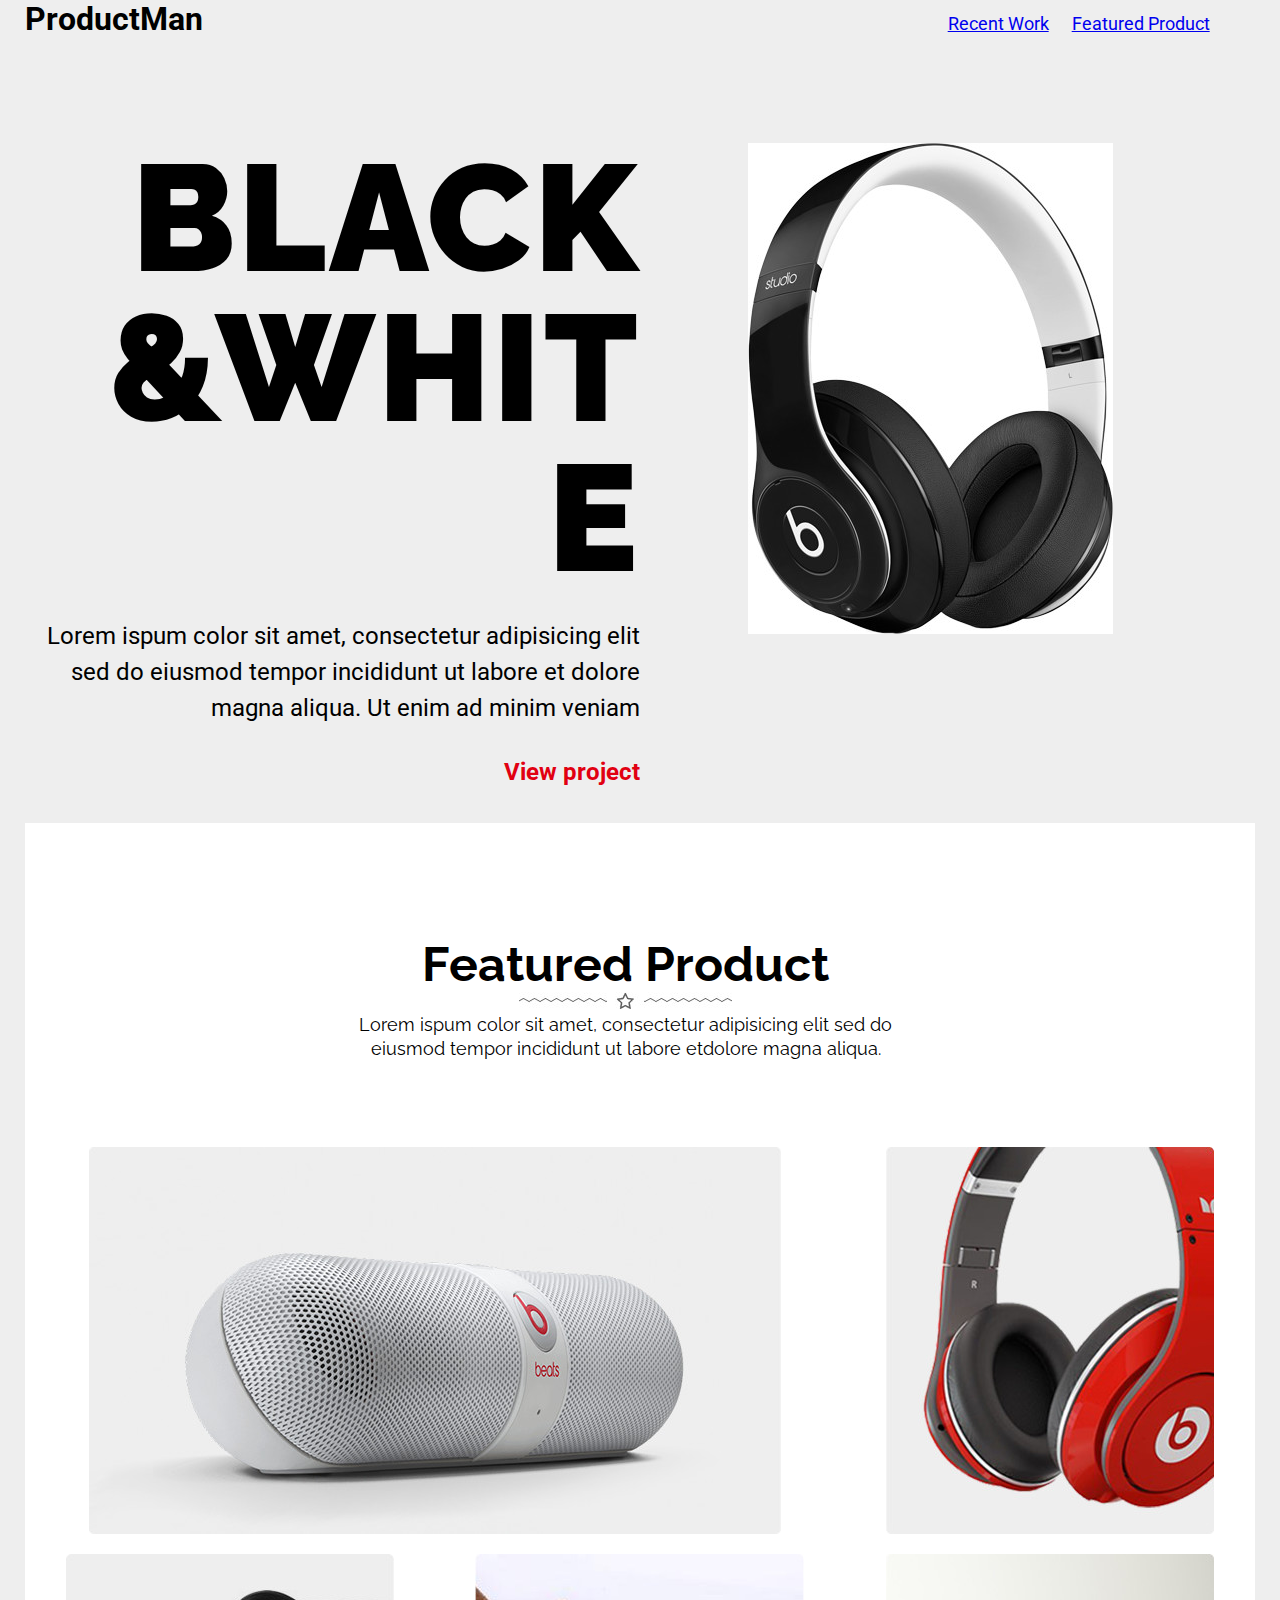
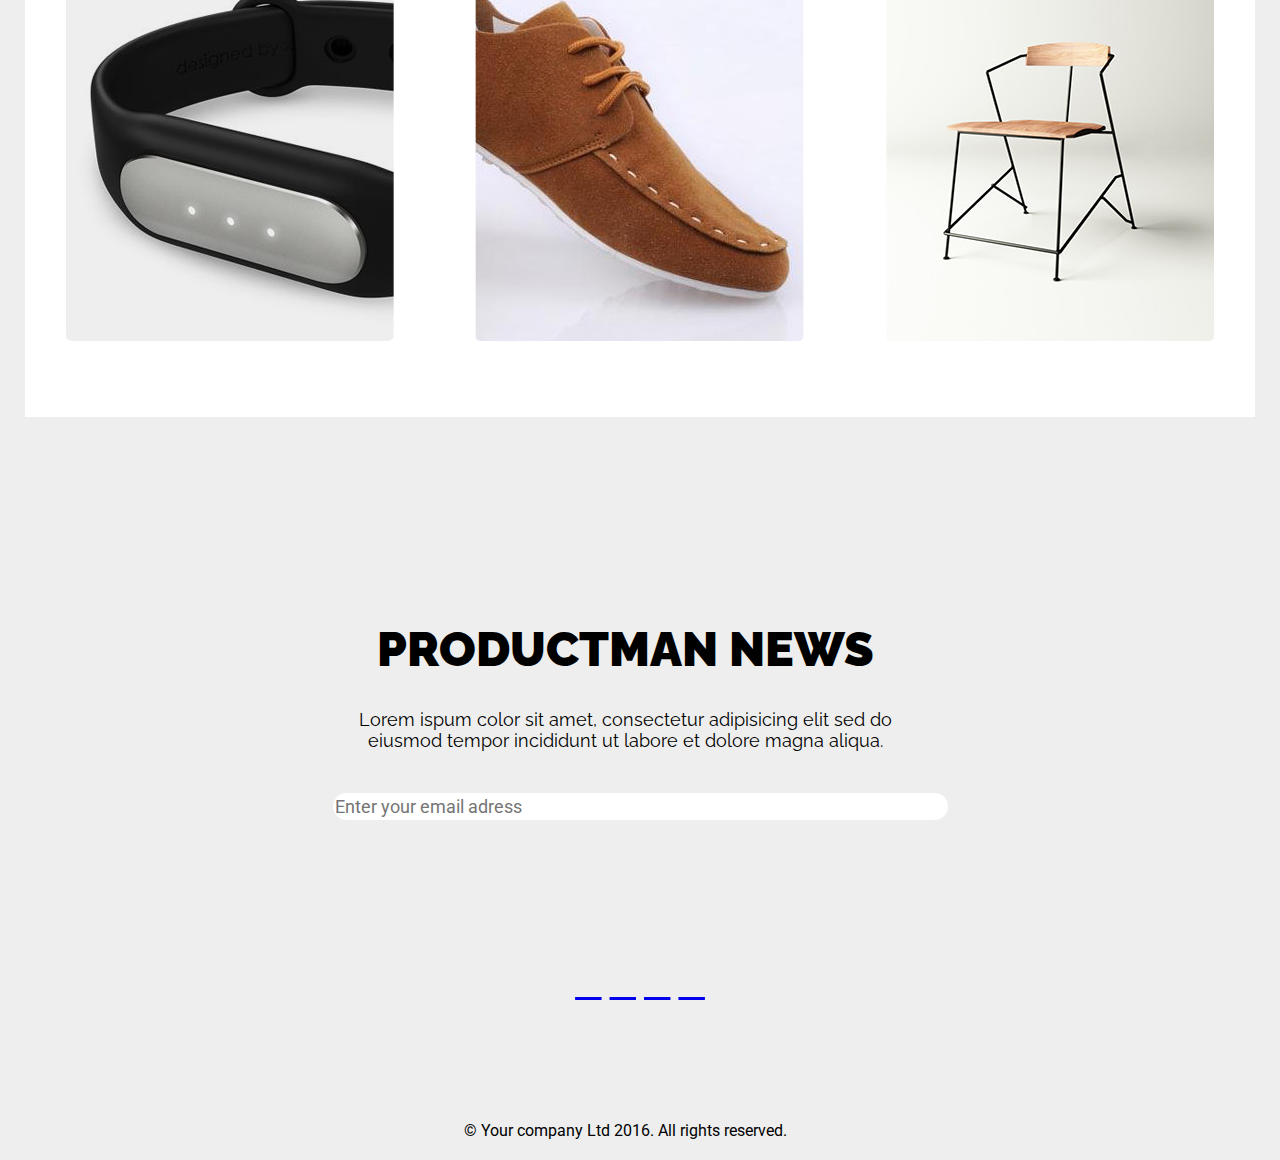
==== index.html @ 6d56a85e "final commit" ====
<!DOCTYPE html>
<html lang="en">
<head>
	<meta charset="UTF-8">
	<title>Start</title>
	<meta http-equiv="X-UA-Compatible" content="IE=edge">
	<meta name="viewport" content="width=device-width, initial-scale=1">

	<meta name="description" content="" />
	<meta name="keywords" content="" />
	<link rel="icon" href="favicon.png"/>
	<link rel="stylesheet" href="css/normalize.css" />
	<link rel="stylesheet" href="css/layout.css" />
	<link rel="stylesheet" href="css/style.css" />

	<!--[if lt IE 9]>
		<script src="https://oss.maxcdn.com/html5shiv/3.7.2/html5shiv.min.js"></script>
		<script src="https://oss.maxcdn.com/respond/1.4.2/respond.min.js"></script>
	<![endif]-->
</head>
<body>
	<header class="ba-header">
		<h1 class="productman">ProductMan</h1>
		<ul class="head">
			<li class="right"><a href="#">Recent Work</a></li>
			<li class="right"><a href="#">Featured Product</a></li>
			<li><a href="#"><span class="icon-menu"></span></a></li>
		</ul>
		<div class="top">
			<div class="black">
				<h2 class="white">
					Black&White
				</h2>
				<p class="lorem">
					Lorem ispum color sit amet, consectetur adipisicing elit sed do eiusmod tempor incididunt ut labore et dolore magna aliqua. Ut enim ad minim veniam
				</p>
				<p class="view">
				View project
				</p>
			</div>
			<div class="headphones">
			<img class="phones" src="img/image.jpeg" alt="phones">
			</div>
		</div>
	</header>
	<main role="main" >
		<section class="first">
			<div class="featured">
				<h1 class="product">
					Featured Product
				</h1>
				<img class="star" src="img/underline.jpeg">
				<p class="section-lorem">
				Lorem ispum color sit amet, consectetur adipisicing elit sed do eiusmod tempor incididunt ut labore etdolore magna aliqua.
				</p>
			</div>
			<div class="middle">
				<div class="ba-width-2-3">
				<img src="img/speaker-pill-white-standard-thrqrtleft.jpeg" alt="speaker">
				</div>
				<div class="ba-width-1-3">
					<img src="img/beats-by-dre-studio-red-highdefinition-headphones.jpeg" alt="beats">
				</div>
				<div class="ba-width-1-3">
					<div class="img-wrap">
						<img src="img/Layer 1.jpeg" alt="layer">
					<div class="hover-img">
					<div class="hover-text">
						<p>Minimal product</p><p class="underline">design</p>
					</div>
					</div>
					</div>
				</div>
				<div class="ba-width-1-3">
					<img src="img/Casual-Shoes-For-Men-2.jpeg" alt="shoes">
				</div>
				<div class="ba-width-1-3">
					<img src="img/tumblr_nko8p7po0T1qddxjwo3_1280.jpeg" alt="tumble">
				</div>
			</div>
		</section>
		<section class="second">
			<div class="news">
				<h1 class="productman-news">
					Productman news
				</h1>
				<p class="loremispum">
					Lorem ispum color sit amet, consectetur adipisicing elit sed do eiusmod tempor incididunt ut labore et dolore magna aliqua.
				</p>
			</div>
			<div class="input">
			<input type="text" name="text" placeholder="Enter your email adress">
			</div>
			<div class="icon">
			<a href="#"><span class="icon-facebook"></span></a>
			<a href="#"><span class="icon-twitter"></span></a>
			<a href="#"><span class="icon-youtube2"></span></a>
			<a href="#"><span class="icon-linkedin"></span></a>
			</div>
		</section>
	</main>
	<footer class="ba-footer">
	&#169; Your company Ltd 2016. All rights reserved.
	</footer>
	<script src="js/main.js"></script>
</body>
</html>
---- css/layout.css ----
*, *:after, *:before {
    -webkit-box-sizing: border-box;
    -moz-box-sizing: border-box;
    box-sizing: border-box;
}

.cf:before, .cf:after {
    content: " ";
    display: table;
}

.cf:after {
    clear: both;
}

.ba-container,.ba-container-center {
    margin-left: auto;
    margin-right: auto;
}

img {
    max-width: 100%;
    height: auto;
}


/* Text align */

.ba-text-left {
    text-align: left;
}

.ba-text-right {
    text-align: right;
}

.ba-text-center {
    text-align: center;
}


/* Floats */

.ba-float-left {
    float: left;
}

.ba-float-right {
    float: right;
}

.ba-float-none {
    float: none;
}


/* Vertical align */

.ba-vertical-align:before {
    content: '';
    display: inline-block;
    height: 100%;
    vertical-align: middle;
}

[class*="ba-vertical-align-"] {
    display: inline-block;
}

.ba-vertical-align-top {
    vertical-align: top;
}

.ba-vertical-align-middle {
    vertical-align: middle;
}

.ba-vertical-align-bottom {
    vertical-align: bottom;
}


/* Absolute centering */

.ba-relative {
    position: relative;
}

.ba-absolute-center {
    display: block;
    position: absolute;
    left: 0;
    right: 0;
    top: 0;
    bottom: 0;
    margin: auto;
}


/* Circle element */

.ba-circle {
    -webkit-border-radius: 50%;
    -moz-border-radius: 50%;
    border-radius: 50%;
}


/*== Grid ==*/


/* Grid clearfix */

.ba-grid:before, .ba-grid:after {
    content: " ";
    display: table;
}

.ba-grid:after {
    clear: both;
}

.ba-grid + .ba-grid {
    margin-top: 20px;
}

[class*="ba-width-"] {
    width: 100%;
}

.ba-grid > [class*="ba-width-"] {
    float: left;
    padding-left: 20px;
}

.ba-grid {
    margin-left: -20px;
}


/* No Padding Grid */

.ba-grid-nopad {
    margin-left: 0;
}
.ba-grid-nopad + .ba-grid-nopad {
    margin-top: 0;
}
.ba-grid-nopad > [class*="ba-width-"] {
    padding-left: 0;
}

.ba-width-1-2, .ba-width-2-4, .ba-width-3-6 {
    width: 50%;
}

.ba-width-1-3, .ba-width-2-6 {
    width: 33.333%;
    display: inline-block;
    font-size: 1rem;
    padding: 0.5rem;
}

.ba-width-2-3, .ba-width-4-6 {
    width: 66.667%;
    display: inline-block;
    font-size: 1rem;
    padding: 0.5rem;
}

.ba-width-1-4 {
    width: 25%;
}

.ba-width-3-4 {
    width: 75%;
}

.ba-width-1-5 {
    width: 20%;
}

.ba-width-2-5 {
    width: 40%;
}

.ba-width-3-5 {
    width: 60%;
}

.ba-width-4-5 {
    width: 80%;
}

.ba-width-1-6 {
    width: 16.667%;
}

.ba-width-5-6 {
    width: 83.333%;
}

.ba-width-1-7 {
    width: 14.2857%;
}

.ba-width-1-8 {
    width: 12.5%;
}

.ba-width-1-9 {
    width: 11.1111%;
}

.ba-width-1-10 {
    width: 10%;
}


/* Phone landscape and bigger */

@media (min-width: 480px) {
    .ba-float-left-small {
        float: left;
    }

    .ba-float-right-small {
        float: right;
    }
    /* Whole */
    .ba-width-small-1-1 {
        width: 100%;
    }
    /* Halves */
    .ba-width-small-1-2, .ba-width-small-2-4, .ba-width-small-3-6 {
        width: 50%;
    }
    /* Thirds */
    .ba-width-small-1-3, .ba-width-small-2-6 {
        width: 33.333%;
    }
    .ba-width-small-2-3, .ba-width-small-4-6 {
        width: 66.666%;
    }
    /* Quarters */
    .ba-width-small-1-4 {
        width: 25%;
    }
    .ba-width-small-3-4 {
        width: 75%;
    }
    /* Fifths */
    .ba-width-small-1-5 {
        width: 20%;
    }
    .ba-width-small-2-5 {
        width: 40%;
    }
    .ba-width-small-3-5 {
        width: 60%;
    }
    .ba-width-small-4-5 {
        width: 80%;
    }
}


/* Tablet and bigger */

@media (min-width: 768px) {
    .ba-float-left-medium {
        float: left;
    }
    .ba-float-right-medium {
        float: right;
    }

    /* Whole */
    .ba-width-medium-1-1 {
        width: 100%;
    }
    /* Halves */
    .ba-width-medium-1-2, .ba-width-medium-2-4, .ba-width-medium-3-6 {
        width: 50%;
    }
    /* Thirds */
    .ba-width-medium-1-3, .ba-width-medium-2-6 {
        width: 33.333%;
    }
    .ba-width-medium-2-3, .ba-width-medium-4-6 {
        width: 66.666%;
    }
    /* Quarters */
    .ba-width-medium-1-4 {
        width: 25%;
    }
    .ba-width-medium-3-4 {
        width: 75%;
    }
    /* Fifths */
    .ba-width-medium-1-5 {
        width: 20%;
    }
    .ba-width-medium-2-5 {
        width: 40%;
    }
    .ba-width-medium-3-5 {
        width: 60%;
    }
    .ba-width-medium-4-5 {
        width: 80%;
    }
}


/* Desktop and bigger */

@media (min-width: 960px) {
    .ba-float-left-large {
        float: left;
    }

    .ba-float-right-large {
        float: right;
    }
    /* Whole */
    .ba-width-large-1-1 {
        width: 100%;
    }
    /* Halves */
    .ba-width-large-1-2, .ba-width-large-2-4, .ba-width-large-3-6 {
        width: 50%;
    }
    /* Thirds */
    .ba-width-large-1-3, .ba-width-large-2-6 {
        width: 33.333%;
    }
    .ba-width-large-2-3, .ba-width-large-4-6 {
        width: 66.666%;
    }
    /* Quarters */
    .ba-width-large-1-4 {
        width: 25%;
    }
    .ba-width-large-3-4 {
        width: 75%;
    }
    /* Fifths */
    .ba-width-large-1-5 {
        width: 20%;
    }
    .ba-width-large-2-5 {
        width: 40%;
    }
    .ba-width-large-3-5 {
        width: 60%;
    }
    .ba-width-large-4-5 {
        width: 80%;
    }
}

@media (min-width: 1220px) {
    .ba-float-left-xlarge {
        float: left;
    }

    .ba-float-right-xlarge {
        float: right;
    }
    /* Whole */
    .ba-width-xlarge-1-1 {
        width: 100%;
    }
    /* Halves */
    .ba-width-xlarge-1-2, .ba-width-xlarge-2-4, .ba-width-xlarge-3-6 {
        width: 50%;
    }
    /* Thirds */
    .ba-width-xlarge-1-3, .ba-width-xlarge-2-6 {
        width: 33.333%;
    }
    .ba-width-xlarge-2-3, .ba-width-xlarge-4-6 {
        width: 66.666%;
    }
    /* Quarters */
    .ba-width-xlarge-1-4 {
        width: 25%;
    }
    .ba-width-xlarge-3-4 {
        width: 75%;
    }
    /* Fifths */
    .ba-width-xlarge-1-5 {
        width: 20%;
    }
    .ba-width-xlarge-2-5 {
        width: 40%;
    }
    .ba-width-xlarge-3-5 {
        width: 60%;
    }
    .ba-width-xlarge-4-5 {
        width: 80%;
    }
}
---- css/style.css ----
@import url('https://fonts.googleapis.com/css?family=Raleway:400,600i,900');
@import url('https://fonts.googleapis.com/css?family=Roboto:300,700,900');
@font-face {
  font-family: 'icomoon';
  src:  url('../../fonts/icomoon.eot?wxz2mr');
  src:  url('../../fonts/icomoon.eot?wxz2mr#iefix') format('embedded-opentype'),
    url('../../fonts/icomoon.ttf?wxz2mr') format('truetype'),
    url('../../fonts/icomoon.woff?wxz2mr') format('woff'),
    url('../../fonts/icomoon.svg?wxz2mr#icomoon') format('svg');
  font-weight: normal;
  font-style: normal;
}

@font-face {
  font-family: 'icomoon';
  src:  url('../../fonts/icomoon.eot?7h7t2l');
  src:  url('../../fonts/icomoon.eot?7h7t2l#iefix') format('embedded-opentype'),
    url('../../fonts/icomoon.ttf?7h7t2l') format('truetype'),
    url('../../fonts/icomoon.woff?7h7t2l') format('woff'),
    url('../../fonts/icomoon.svg?7h7t2l#icomoon') format('svg');
  font-weight: normal;
  font-style: normal;
}

[class^="icon-"], [class*=" icon-"] {
  /* use !important to prevent issues with browser extensions that change fonts */
  font-family: 'icomoon' !important;
  speak: none;
  font-style: normal;
  font-weight: normal;
  font-variant: normal;
  text-transform: none;
  line-height: 1;

  /* Better Font Rendering =========== */
  -webkit-font-smoothing: antialiased;
  -moz-osx-font-smoothing: grayscale;
}

.icon-vk:before {
  content: "\e300";
}
.icon-facebook:before {
  content: "\ea90";
}
.icon-twitter:before {
  content: "\ea96";
}
.icon-youtube2:before {
  content: "\ea9e";
}
.icon-linkedin:before {
  content: "\eac9";
}



[class^="icon-"], [class*=" icon-"] {
  /* use !important to prevent issues with browser extensions that change fonts */
  font-family: 'icomoon' !important;
  speak: none;
  font-style: normal;
  font-weight: normal;
  font-variant: normal;
  text-transform: none;
  line-height: 1;

  /* Better Font Rendering =========== */
  -webkit-font-smoothing: antialiased;
  -moz-osx-font-smoothing: grayscale;
}

.icon-vk:before {
  content: "\e300";
}

.icon-menu{
 display: inline-block;
 padding-right: 0;
 font-family: 18px;
}

.icon-menu:before {
  content: "\e9bd";
}

html,body{
	width: 1230px;
	margin: 0 auto;
}

body{
	height: 100%;
	background: #eeeeee;
	font-family: 'Raleway', sans-serif;
	font-family: 'Roboto', sans-serif;
}

/* Typography */
a,
input[type="submit"],
input[type="button"],
button{
	-webkit-transition: color .3s ease-in, border-color .3s ease-in, background-color .3s ease-in, opacity .3s ease-in;
	-moz-transition: color .3s ease-in, border-color .3s ease-in, background-color .3s ease-in, opacity .3s ease-in;
	transition: color .3s ease-in, border-color .3s ease-in, background-color .3s ease-in, opacity .3s ease-in;
}
input[type="submit"],
input[type="button"],
button,
.ba-button{
	display: inline-block;
}
input[type="submit"]:hover,
input[type="button"]:hover,
button:hover,
.ba-button:hover{

}

input[type="text"],
input[type="email"],
input[type="password"],
input[type="number"],
input[type="tel"],
textarea,
select {

	-webkit-transition: color .3s ease-in, border-color .3s ease-in, background-color .3s ease-in, opacity .3s ease-in;
	-moz-transition: color .3s ease-in, border-color .3s ease-in, background-color .3s ease-in, opacity .3s ease-in;
	transition: color .3s ease-in, border-color .3s ease-in, background-color .3s ease-in, opacity .3s ease-in;
}

input[type="text"]:focus,
input[type="email"]:focus,
input[type="password"]:focus,
input[type="number"]:focus,
input[type="tel"]:focus,
textarea:focus,
select:focus {

}
textarea {

}

/* Layout */
.ba-container{
	padding-left: 20px;
	padding-right: 20px;
}

/*header*/
.productman{
	display: inline-block;
	width: 59%;
	text-decoration: none;
	margin: 0;
}

.head{
	display: inline-block;
	width: 40%;
	text-align: right;
	text-decoration: none;
	padding: 0;
}

.icon-menu{
	font-size: 18px;
}

ul{
	font-size: 0;
}

ul li{
	display: inline-block;
	text-decoration: none;
	font-size: 18px;
}

li{
	/*margin: 0 15px;*/
	text-decoration: none;
	color: black;
}

.right{
	margin-right: 23px;
}

.black{
	display: inline-block;
	width: 50%;
	text-align: right;
	vertical-align: top;
}

h2{
	font-size: 150px;
	line-height: 150px;
	word-wrap: break-word;
	margin-bottom: 25px;
	font-family: 'Raleway', sans-serif;
	font-weight: 900;
	text-transform: uppercase;
	margin-top: 0;
	letter-spacing: 2.5px;
}

.white{
	display: inline-block;
	width: 100%
}

.headphones{
	display: inline-block;
	width: 41%;
	margin-left: 104px;
}

.phones{
	background: #eeeeee;
	margin-bottom: 185px;
}

.top{
	vertical-align: top;
	margin-top: 105px;
}

.view{
	font-family: 'Roboto', sans-serif;
	font-size: 24px;
	color: #e10011;
	font-weight: bold;
	margin: 0;
	margin-top: 32px;
}

.lorem{
	font-family: 'Roboto', sans-serif;
	font-size: 24px;
	line-height: 36px;
	margin: 0;
}

.ba-header{
	/*margin-bottom: 300px;*/
}

/*main*/

.featured{
	display: inline-block;
	width: 585px;
	margin-left: 308px;
	margin-bottom: 78px;
	text-align: center;
}

.product{
	margin-top: 113px;
	font-family: 'Raleway', sans-serif;
	font-size: 48px;
	margin-bottom: 0;
}

.first{
	width: 1230px;
	margin: 0 auto;
	margin-bottom: 172px;
	background: white;
	height: 1194px;

}

.section-lorem{
	font-size: 18px;
	line-height: 24px;
	font-family: 'Raleway', sans-serif;
	margin: 0;
}

.second{
	margin-bottom: 118px;
}

.middle{
	display: inline-block;
	width: 100%;
	margin: 0;
	vertical-align: top;
	text-align: center;
	font-size: 0;
}

.img-wrap{
    position: relative;
    border-radius: 5px;
}

.img-wrap img{
    height: auto;
    border-radius: 5px;
}

.img-wrap .hover-img{
    position: absolute;
    display: none;
}

.img-wrap:hover .hover-img{
    display: block;
    position: absolute;
    background: red;
    top: 0;
    left: 0;
    right: 0;
    bottom: 0;
    color: white;
    border-radius: 10px;
    font-family: 'Roboto', sans-serif;
	font-size: 30px;
	font-weight: 900;
	text-align: left;
}

.underline{
	text-decoration: underline;
	text-transform: capitalize;
	margin-top: 0;
}

.img-wrap .hover-img .hover-text{
    position: relative;
    top: 70%;
    transform: translate(0,-70%);
}

.hover-text > p{
	margin-bottom: 0;
	margin-left: 37px;
}

.news{
	display: inline-block;
	width: 585px;
	margin-left: 308px;
	text-align: center;
}

.productman-news{
	font-size: 48px;
	font-family: 'Raleway', sans-serif;
	font-weight: 900;
	text-transform: uppercase;
}

.loremispum{
	font-size: 18px;
	font-family: 'Raleway', sans-serif;
	font-weight: 600i;
	margin-bottom: 42px;
}

.input{
	width: 100%;
	display: inline-block;
	text-align: center;
}

input{
	width: 50%;
	border-radius: 15px;
	margin-bottom: 15px;
	border: none;
	font-size: 18px;
	line-height: 25px;
}

.icon{
	display: inline-block;
	text-align: center;
	width: 100%;
	margin-top: 128px;
	margin-bottom: 0;
	font-size: 34px;
}

/*footer*/

.ba-footer{
	display: inline-block;
	width: 585px;
	margin-left: 308px;
	text-align: center;
	margin-bottom: 20px;
}
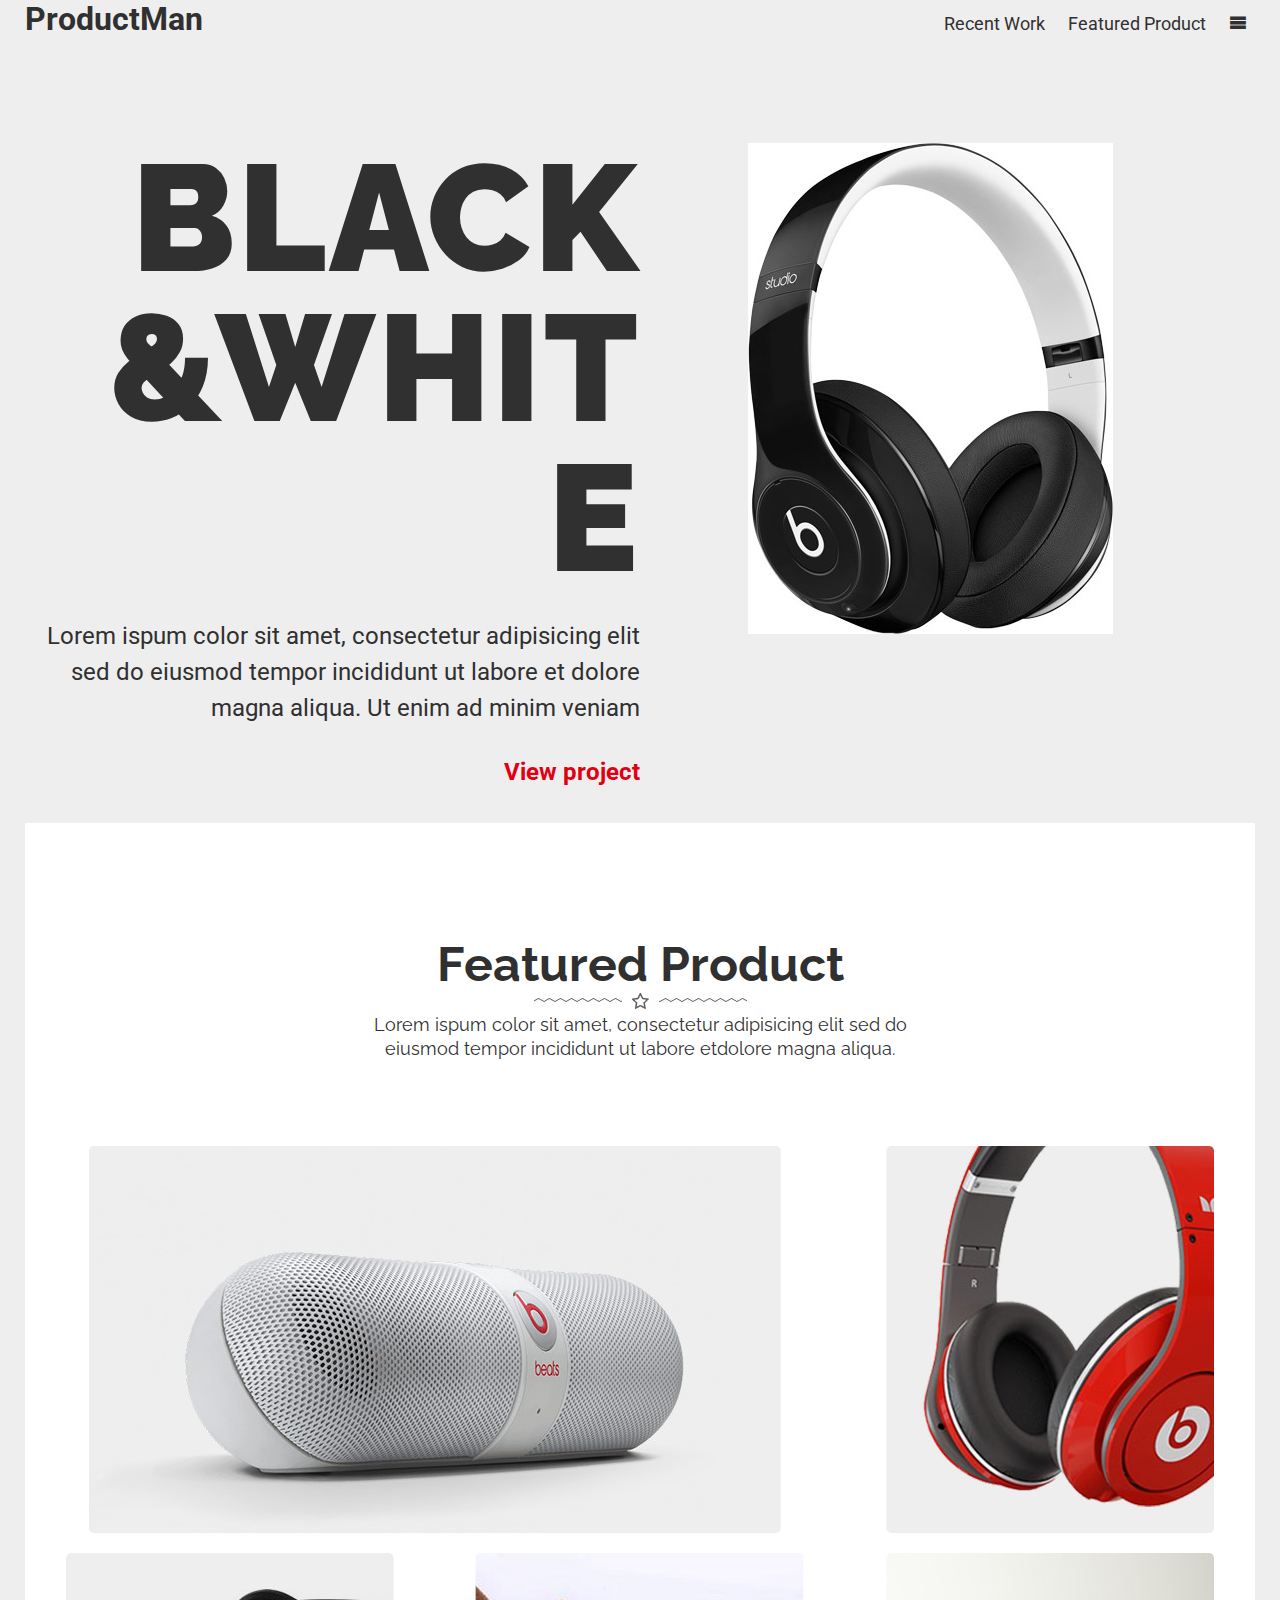
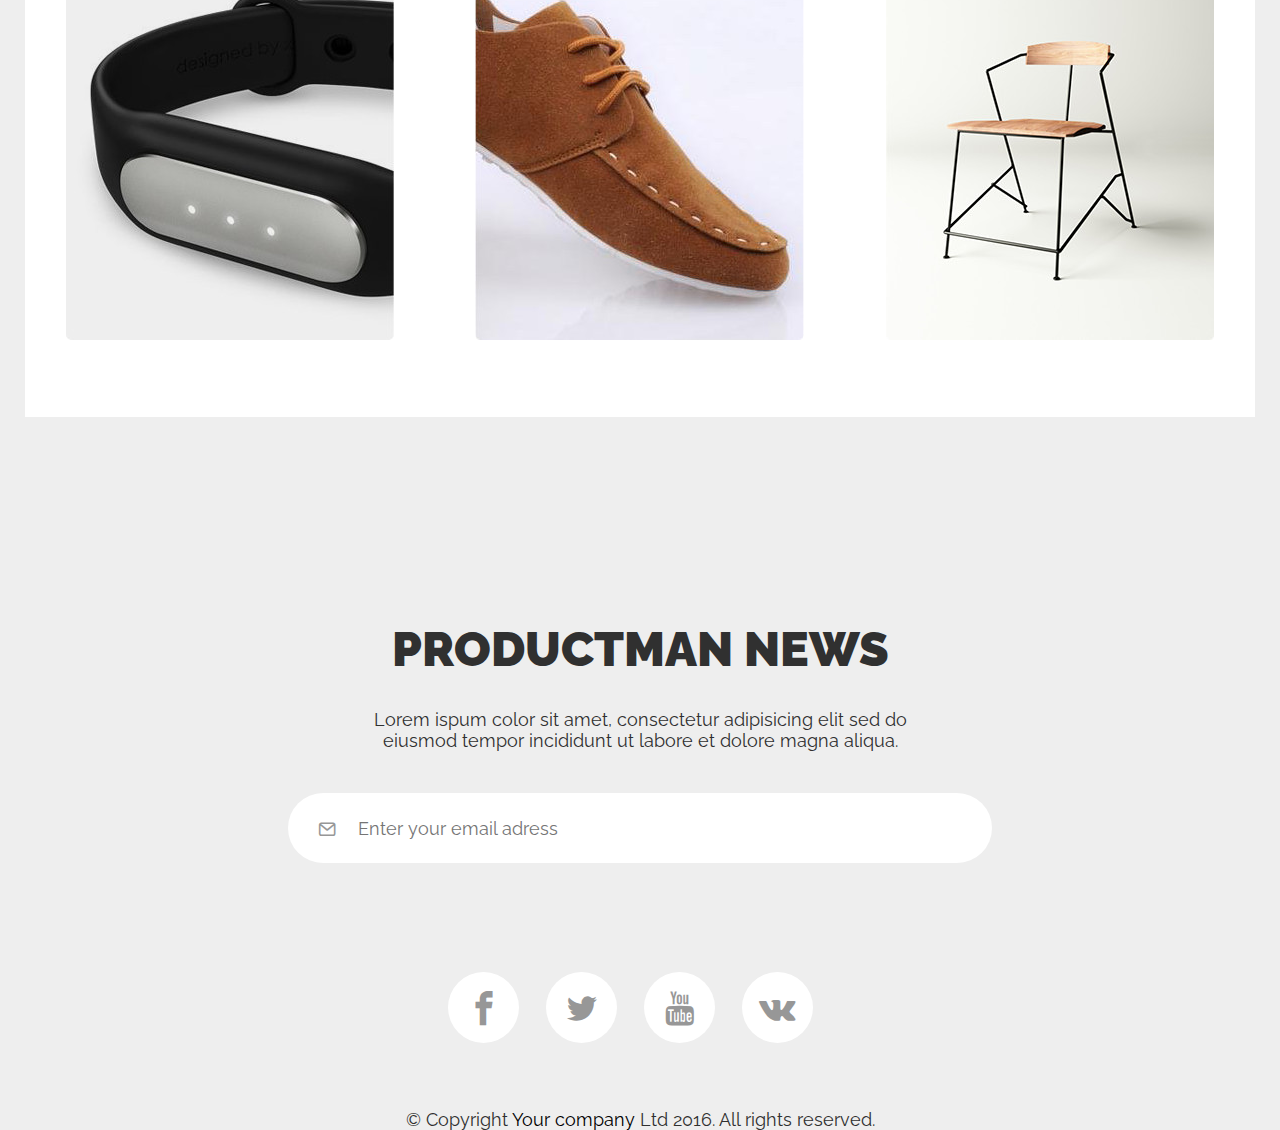
==== commit d19574fa: "last commit" ====
--- a/index.html
+++ b/index.html
@@ -22,9 +22,9 @@
 	<header class="ba-header">
 		<h1 class="productman">ProductMan</h1>
 		<ul class="head">
-			<li class="right"><a href="#">Recent Work</a></li>
+			<li class="right"><a  href="#">Recent Work</a></li>
 			<li class="right"><a href="#">Featured Product</a></li>
-			<li><a href="#"><span class="icon-menu"></span></a></li>
+			<li><a href="#"><i class="icon-menu"></i></a></li>
 		</ul>
 		<div class="top">
 			<div class="black">
@@ -89,18 +89,20 @@
 				</p>
 			</div>
 			<div class="input">
-			<input type="text" name="text" placeholder="Enter your email adress">
+				<i class="icon-mail"></i>
+				<input class="subscribe" type="text" name="text" placeholder="Enter your email adress">
+				<button class="subs">Subscribe<i class="icon-play_arrow"></i></button>
 			</div>
 			<div class="icon">
-			<a href="#"><span class="icon-facebook"></span></a>
-			<a href="#"><span class="icon-twitter"></span></a>
-			<a href="#"><span class="icon-youtube2"></span></a>
-			<a href="#"><span class="icon-linkedin"></span></a>
+				<div class="icon-block"><a href="#"><i class="icon-facebook"></i></a></div>
+				<div class="icon-block"><a href="#"><i class="icon-twitter"></i></a></div>
+				<div class="icon-block"><a href="#"><i class="icon-youtube"></i></a></div>
+				<div class="icon-block"><a href="#"><i class="icon-vk"></i></a></div>
 			</div>
 		</section>
 	</main>
 	<footer class="ba-footer">
-	&#169; Your company Ltd 2016. All rights reserved.
+	&#169; Copyright <span class="company">Your company</span> Ltd 2016. All rights reserved.
 	</footer>
 	<script src="js/main.js"></script>
 </body>
--- a/css/style.css
+++ b/css/style.css
@@ -1,23 +1,13 @@
 @import url('https://fonts.googleapis.com/css?family=Raleway:400,600i,900');
 @import url('https://fonts.googleapis.com/css?family=Roboto:300,700,900');
+
 @font-face {
   font-family: 'icomoon';
-  src:  url('../../fonts/icomoon.eot?wxz2mr');
-  src:  url('../../fonts/icomoon.eot?wxz2mr#iefix') format('embedded-opentype'),
-    url('../../fonts/icomoon.ttf?wxz2mr') format('truetype'),
-    url('../../fonts/icomoon.woff?wxz2mr') format('woff'),
-    url('../../fonts/icomoon.svg?wxz2mr#icomoon') format('svg');
-  font-weight: normal;
-  font-style: normal;
-}
-
-@font-face {
-  font-family: 'icomoon';
-  src:  url('../../fonts/icomoon.eot?7h7t2l');
-  src:  url('../../fonts/icomoon.eot?7h7t2l#iefix') format('embedded-opentype'),
-    url('../../fonts/icomoon.ttf?7h7t2l') format('truetype'),
-    url('../../fonts/icomoon.woff?7h7t2l') format('woff'),
-    url('../../fonts/icomoon.svg?7h7t2l#icomoon') format('svg');
+  src:  url('../fonts/icomoon.eot?3ub6f5');
+  src:  url('../fonts/icomoon.eot?3ub6f5#iefix') format('embedded-opentype'),
+    url('../fonts/icomoon.ttf?3ub6f5') format('truetype'),
+    url('../fonts/icomoon.woff?3ub6f5') format('woff'),
+    url('../fonts/icomoon.svg?3ub6f5#icomoon') format('svg');
   font-weight: normal;
   font-style: normal;
 }
@@ -37,56 +27,32 @@
   -moz-osx-font-smoothing: grayscale;
 }
 
+.icon-play_arrow:before {
+  content: "\e903";
+}
+.icon-mail:before {
+  content: "\e902";
+}
+.icon-twitter:before {
+  content: "\e900";
+}
+.icon-youtube:before {
+  content: "\e901";
+}
 .icon-vk:before {
   content: "\e300";
 }
+.icon-menu:before {
+  content: "\e9bd";
+}
 .icon-facebook:before {
   content: "\ea90";
 }
-.icon-twitter:before {
-  content: "\ea96";
-}
-.icon-youtube2:before {
-  content: "\ea9e";
-}
-.icon-linkedin:before {
-  content: "\eac9";
-}
-
-
-
-[class^="icon-"], [class*=" icon-"] {
-  /* use !important to prevent issues with browser extensions that change fonts */
-  font-family: 'icomoon' !important;
-  speak: none;
-  font-style: normal;
-  font-weight: normal;
-  font-variant: normal;
-  text-transform: none;
-  line-height: 1;
-
-  /* Better Font Rendering =========== */
-  -webkit-font-smoothing: antialiased;
-  -moz-osx-font-smoothing: grayscale;
-}
-
-.icon-vk:before {
-  content: "\e300";
-}
-
-.icon-menu{
- display: inline-block;
- padding-right: 0;
- font-family: 18px;
-}
-
-.icon-menu:before {
-  content: "\e9bd";
-}
 
 html,body{
-	width: 1230px;
-	margin: 0 auto;
+	max-width: 1230px;
+	margin: 0 auto;
+	color: #303030;
 }
 
 body{
@@ -156,6 +122,7 @@
 	width: 59%;
 	text-decoration: none;
 	margin: 0;
+	color: #303030;
 }
 
 .head{
@@ -166,8 +133,9 @@
 	padding: 0;
 }
 
-.icon-menu{
-	font-size: 18px;
+.head a{
+	text-decoration: none;
+	color: #303030;
 }
 
 ul{
@@ -181,7 +149,6 @@
 }
 
 li{
-	/*margin: 0 15px;*/
 	text-decoration: none;
 	color: black;
 }
@@ -211,7 +178,8 @@
 
 .white{
 	display: inline-block;
-	width: 100%
+	width: 100%;
+	color: #303030;
 }
 
 .headphones{
@@ -247,17 +215,17 @@
 }
 
 .ba-header{
-	/*margin-bottom: 300px;*/
+
 }
 
 /*main*/
 
 .featured{
 	display: inline-block;
-	width: 585px;
-	margin-left: 308px;
 	margin-bottom: 78px;
 	text-align: center;
+	width: 1230px;
+	margin: 0 auto;
 }
 
 .product{
@@ -268,7 +236,7 @@
 }
 
 .first{
-	width: 1230px;
+	max-width: 1230px;
 	margin: 0 auto;
 	margin-bottom: 172px;
 	background: white;
@@ -280,16 +248,18 @@
 	font-size: 18px;
 	line-height: 24px;
 	font-family: 'Raleway', sans-serif;
-	margin: 0;
+	width: 550px;
+	margin: auto;
+	margin-bottom: 77px;
 }
 
 .second{
-	margin-bottom: 118px;
+	margin-bottom: 66px;
 }
 
 .middle{
 	display: inline-block;
-	width: 100%;
+	max-width: 100%;
 	margin: 0;
 	vertical-align: top;
 	text-align: center;
@@ -346,9 +316,10 @@
 
 .news{
 	display: inline-block;
-	width: 585px;
-	margin-left: 308px;
-	text-align: center;
+	text-align: center;
+	width: 1230px;
+	margin: 0 auto;
+
 }
 
 .productman-news{
@@ -362,39 +333,110 @@
 	font-size: 18px;
 	font-family: 'Raleway', sans-serif;
 	font-weight: 600i;
+	width: 550px;
+	margin: auto;
 	margin-bottom: 42px;
+
 }
 
 .input{
+	position: relative;
+	max-width: 1230px;
+	margin: 0 auto;
+	text-align: center;
+}
+
+input[type="text"]{
+	width: 704px;
+	height: 70px;
+	background: white;
+	border: none;
+	font-size: 18px;
+	color: #979797;
+	padding-left: 70px;
+	border-radius: 50px;
+	font-family: 'Raleway', sans-serif;
+	font-weight: 600i;
+}
+
+.input .icon-mail{
+	position: absolute;
+	margin-left: 30px;
+	margin-top: 27px;
+	z-index: 1;
+	color: #979797;
+	font-size: 18px;
+}
+
+.subs{
+	color: white;
+	text-transform: uppercase;
+	background: red;
+	height: 70px;
+	border: none;
+	font-size: 18px;
+	font-weight: 900;
+	-webkit-border-top-right-radius: 50px;
+	-webkit-border-bottom-right-radius: 50px;
+	-moz-border-radius-topright: 50px;
+	-moz-border-radius-bottomright: 50px;
+	border-top-right-radius: 50px;
+	border-bottom-right-radius: 50px;
+	width: 206px;
+	opacity: 0;
+	position: absolute;
+	right: 0;
+	top: 0;
+	margin-right: 260px;
+}
+
+.input:hover button.subs, 
+.input:active button.subs, 
+.input:focus button.subs{
+	opacity: 1;
+}
+
+.icon{
+	display: inline-block;
+	text-align: center;
 	width: 100%;
-	display: inline-block;
-	text-align: center;
-}
-
-input{
-	width: 50%;
-	border-radius: 15px;
-	margin-bottom: 15px;
-	border: none;
-	font-size: 18px;
-	line-height: 25px;
-}
-
-.icon{
-	display: inline-block;
-	text-align: center;
-	width: 100%;
-	margin-top: 128px;
+	margin-top: 109px;
 	margin-bottom: 0;
 	font-size: 34px;
 }
 
+.icon a{
+	text-decoration: none;
+	color: #979797;
+}
+
+.icon a:hover{
+	color: red;
+}
+
+.icon-block{
+	display: inline-block;
+	background: white;
+	height: 71px;
+	width: 71px;
+	border-radius: 70px;
+	padding-top: 19px;
+	margin-right: 19px;
+}
+
 /*footer*/
 
 .ba-footer{
 	display: inline-block;
-	width: 585px;
-	margin-left: 308px;
 	text-align: center;
 	margin-bottom: 20px;
+	width: 1230px;
+	margin: 0 auto;
+	font-family: 'Raleway', sans-serif;
+	font-size: 18px;
+	color: #303030;
+}
+
+.company{
+	color: black;
 }